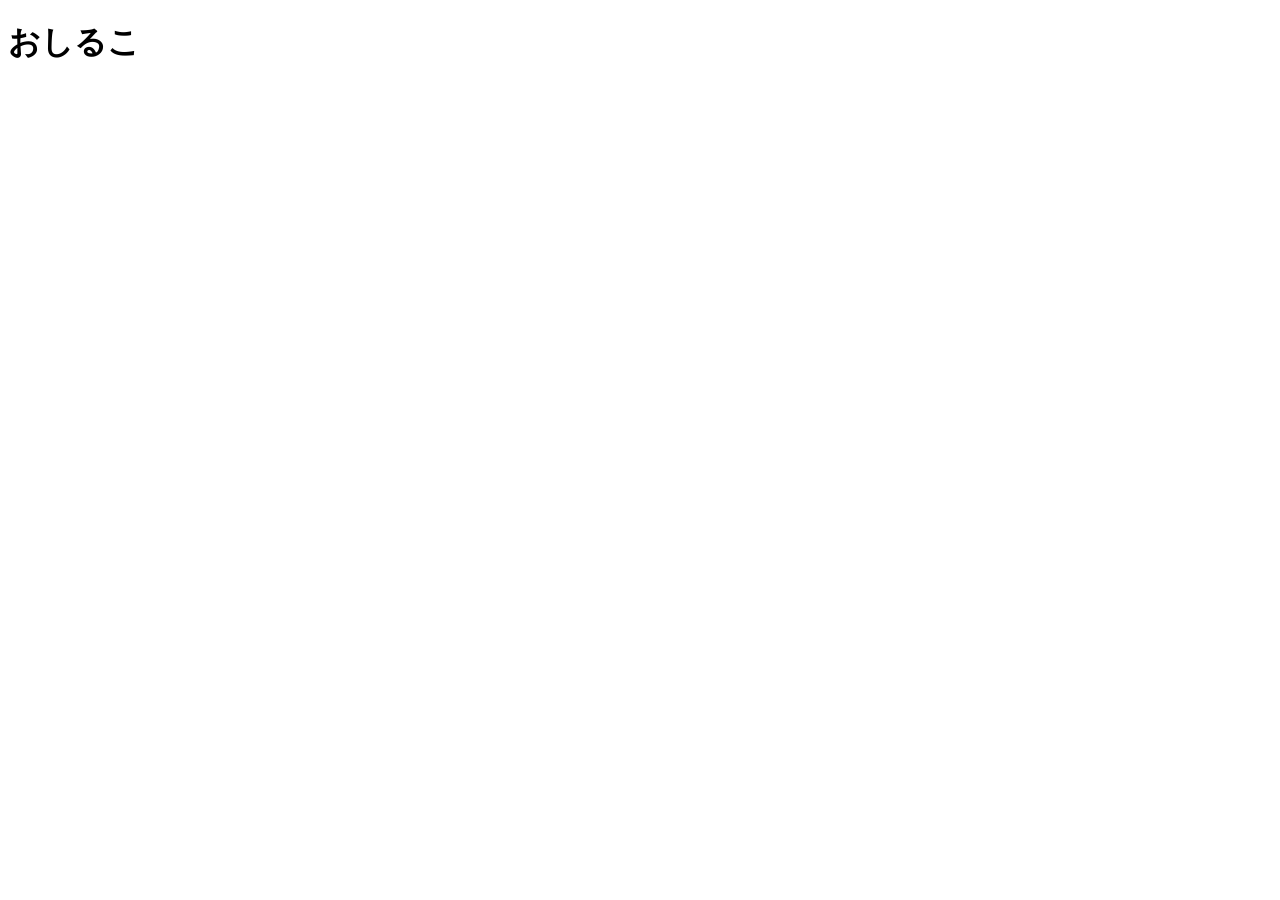
==== index.html @ e6757a62 "HTML のひな形を作成" ====
<!DOCTYPE html>
<html lang="ja">
  <head>
    <meta charset="utf-8">
    <meta name="viewport" content="width=device-width, initial-scale=1">
    <title>おしるこのポートフォリオ</title>
  </head>
  <body>
    <h1>おしるこ</h1>
  </body>
</html>
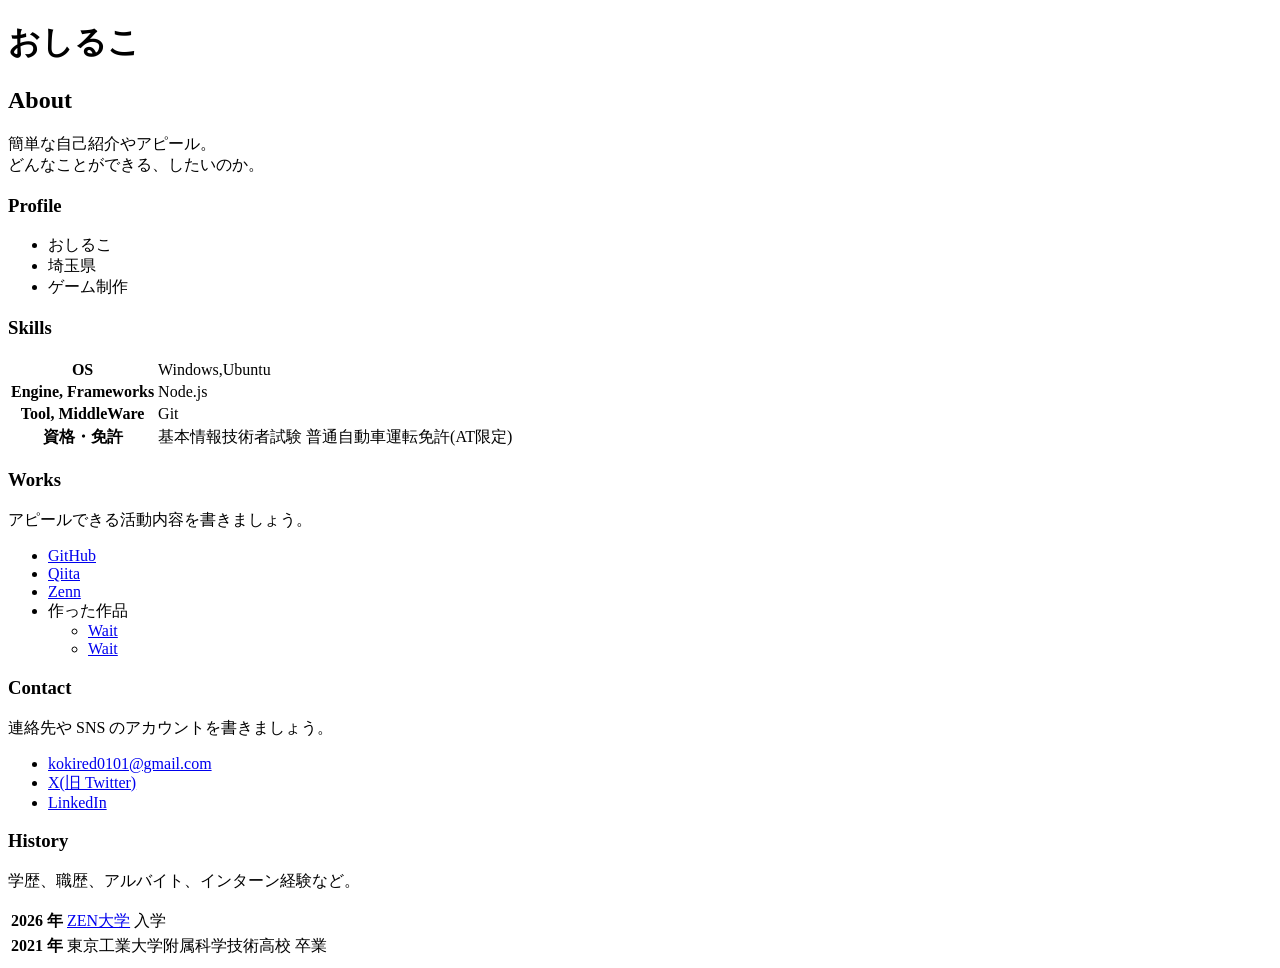
==== commit 354dd2c9: "ポートフォリオに必要な情報を追加" ====
--- a/index.html
+++ b/index.html
@@ -7,5 +7,76 @@
   </head>
   <body>
     <h1>おしるこ</h1>
+
+
+    <h2>About</h2>
+    <p>
+      簡単な自己紹介やアピール。<br>
+      どんなことができる、したいのか。
+    </p>
+
+    <h3>Profile</h3>
+    <ul>
+      <li>おしるこ</li>
+      <li>埼玉県</li>
+      <li>ゲーム制作</li>
+    </ul>
+
+    <h3>Skills</h3>
+    <table>
+      <tr>
+        <th>OS</th>
+        <td>Windows,Ubuntu</td>
+      </tr>
+      <tr>
+        <th>Engine, Frameworks</th>
+        <td>Node.js</td>
+      </tr>
+      <tr>
+        <th>Tool, MiddleWare</th>
+        <td>Git</td>
+      </tr>
+      <tr>
+        <th>資格・免許</th>
+        <td>基本情報技術者試験</td>
+        <td>普通自動車運転免許(AT限定)</td>
+      </tr>
+    </table>
+
+    <h3>Works</h3>
+    <p>アピールできる活動内容を書きましょう。</p>
+    <ul>
+      <li><a href="https://github.com/">GitHub</a></li>
+      <li><a href="https://qiita.com/">Qiita</a></li>
+      <li><a href="https://zenn.dev/">Zenn</a></li>
+      <li>
+        作った作品
+        <ul>
+          <li><a href="https://example.com/">Wait</a></li>
+          <li><a href="https://example.com/">Wait</a></li>
+        </ul>
+      </li>
+    </ul>
+
+    <h3>Contact</h3>
+    <p>連絡先や SNS のアカウントを書きましょう。</p>
+    <ul>
+      <li><a href="mailto:name@example.com">kokired0101@gmail.com</a></li>
+      <li><a href="https://twitter.com/n_yobikou">X(旧 Twitter)</a></li>
+      <li><a href="https://www.linkedin.com/">LinkedIn</a></li>
+    </ul>
+
+    <h3>History</h3>
+    <p>学歴、職歴、アルバイト、インターン経験など。</p>
+    <table>
+      <tr>
+        <th>2026 年</th>
+        <td><a href="https://dwango.co.jp/">ZEN大学</a> 入学</td>
+      </tr>
+      <tr>
+        <th>2021 年</th>
+        <td>東京工業大学附属科学技術高校</a> 卒業</td>
+      </tr>
+    </table>
   </body>
 </html>
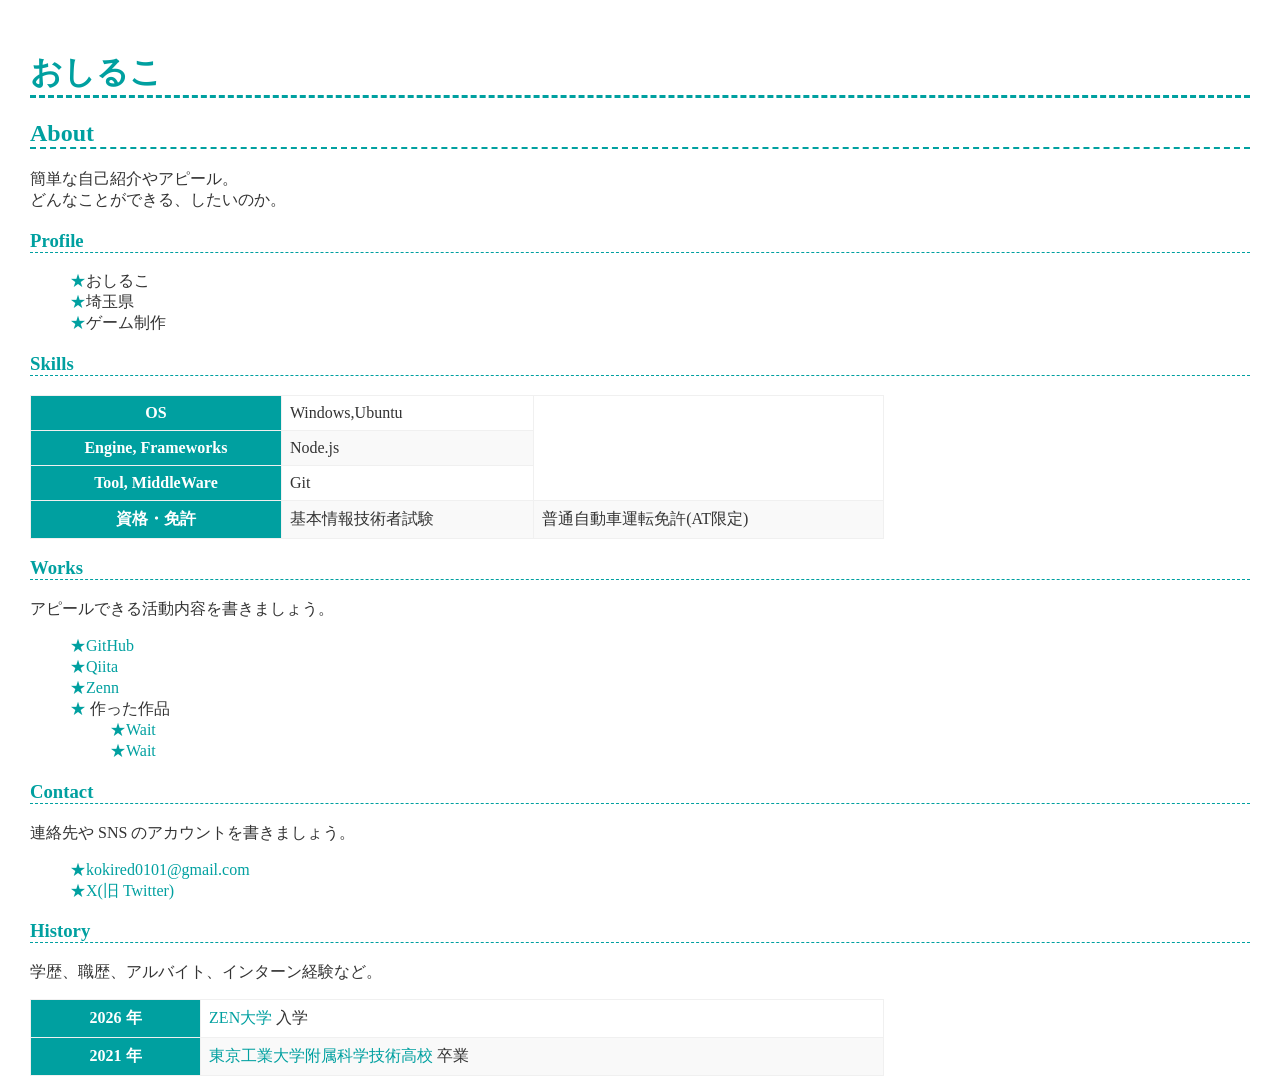
==== commit fb29b341: "Update index.html" ====
--- a/index.html
+++ b/index.html
@@ -3,6 +3,7 @@
   <head>
     <meta charset="utf-8">
     <meta name="viewport" content="width=device-width, initial-scale=1">
+    <link href="style.css" rel="stylesheet">
     <title>おしるこのポートフォリオ</title>
   </head>
   <body>
@@ -46,7 +47,7 @@
     <h3>Works</h3>
     <p>アピールできる活動内容を書きましょう。</p>
     <ul>
-      <li><a href="https://github.com/">GitHub</a></li>
+      <li><a href="https://github.com/osh1ruk0">GitHub</a></li>
       <li><a href="https://qiita.com/">Qiita</a></li>
       <li><a href="https://zenn.dev/">Zenn</a></li>
       <li>
@@ -62,8 +63,7 @@
     <p>連絡先や SNS のアカウントを書きましょう。</p>
     <ul>
       <li><a href="mailto:name@example.com">kokired0101@gmail.com</a></li>
-      <li><a href="https://twitter.com/n_yobikou">X(旧 Twitter)</a></li>
-      <li><a href="https://www.linkedin.com/">LinkedIn</a></li>
+      <li><a href="https://x.com/osh1ruk0dango">X(旧 Twitter)</a></li>
     </ul>
 
     <h3>History</h3>
@@ -71,11 +71,11 @@
     <table>
       <tr>
         <th>2026 年</th>
-        <td><a href="https://dwango.co.jp/">ZEN大学</a> 入学</td>
+        <td><a>ZEN大学</a> 入学</td>
       </tr>
       <tr>
         <th>2021 年</th>
-        <td>東京工業大学附属科学技術高校</a> 卒業</td>
+        <td><a>東京工業大学附属科学技術高校</a> 卒業</td>
       </tr>
     </table>
   </body>
--- a/style.css
+++ b/style.css
@@ -0,0 +1,77 @@
+/* --------------------
+        全体
+-------------------- */
+
+:root {
+  --theme-color: #00a0a0;
+}
+
+* {
+  box-sizing: border-box;
+}
+
+html, body {
+  width: 100%;
+  height: 100%;
+}
+
+body {
+  margin: 0;
+  padding: 30px;
+  color: #333;
+}
+
+/* --------------------
+        見出し
+-------------------- */
+
+h1, h2, h3 {
+  color: var(--theme-color);
+  border-bottom: dashed 0.1em var(--theme-color);
+}
+
+/* --------------------
+        リンク
+-------------------- */
+
+a {
+  color: var(--theme-color);
+  text-decoration: none;
+}
+
+/* --------------------
+        リスト
+-------------------- */
+
+ul {
+  list-style: none;
+}
+li:before {
+  content: "★";
+  color: var(--theme-color);
+}
+
+/* --------------------
+          表
+-------------------- */
+
+table {
+  border-spacing: 0;
+  border-collapse: collapse;
+  border: solid 1px #f0f0f0;
+  min-width: 70%;
+}
+tr {
+  background-color: #fff;
+}
+tr:nth-child(2n) {
+  background-color: #f9f9f9;
+}
+th {
+  background: var(--theme-color);
+  color: #fff;
+}
+th, td {
+  border: solid 1px #f0f0f0;
+  padding: 0.5rem;
+}
